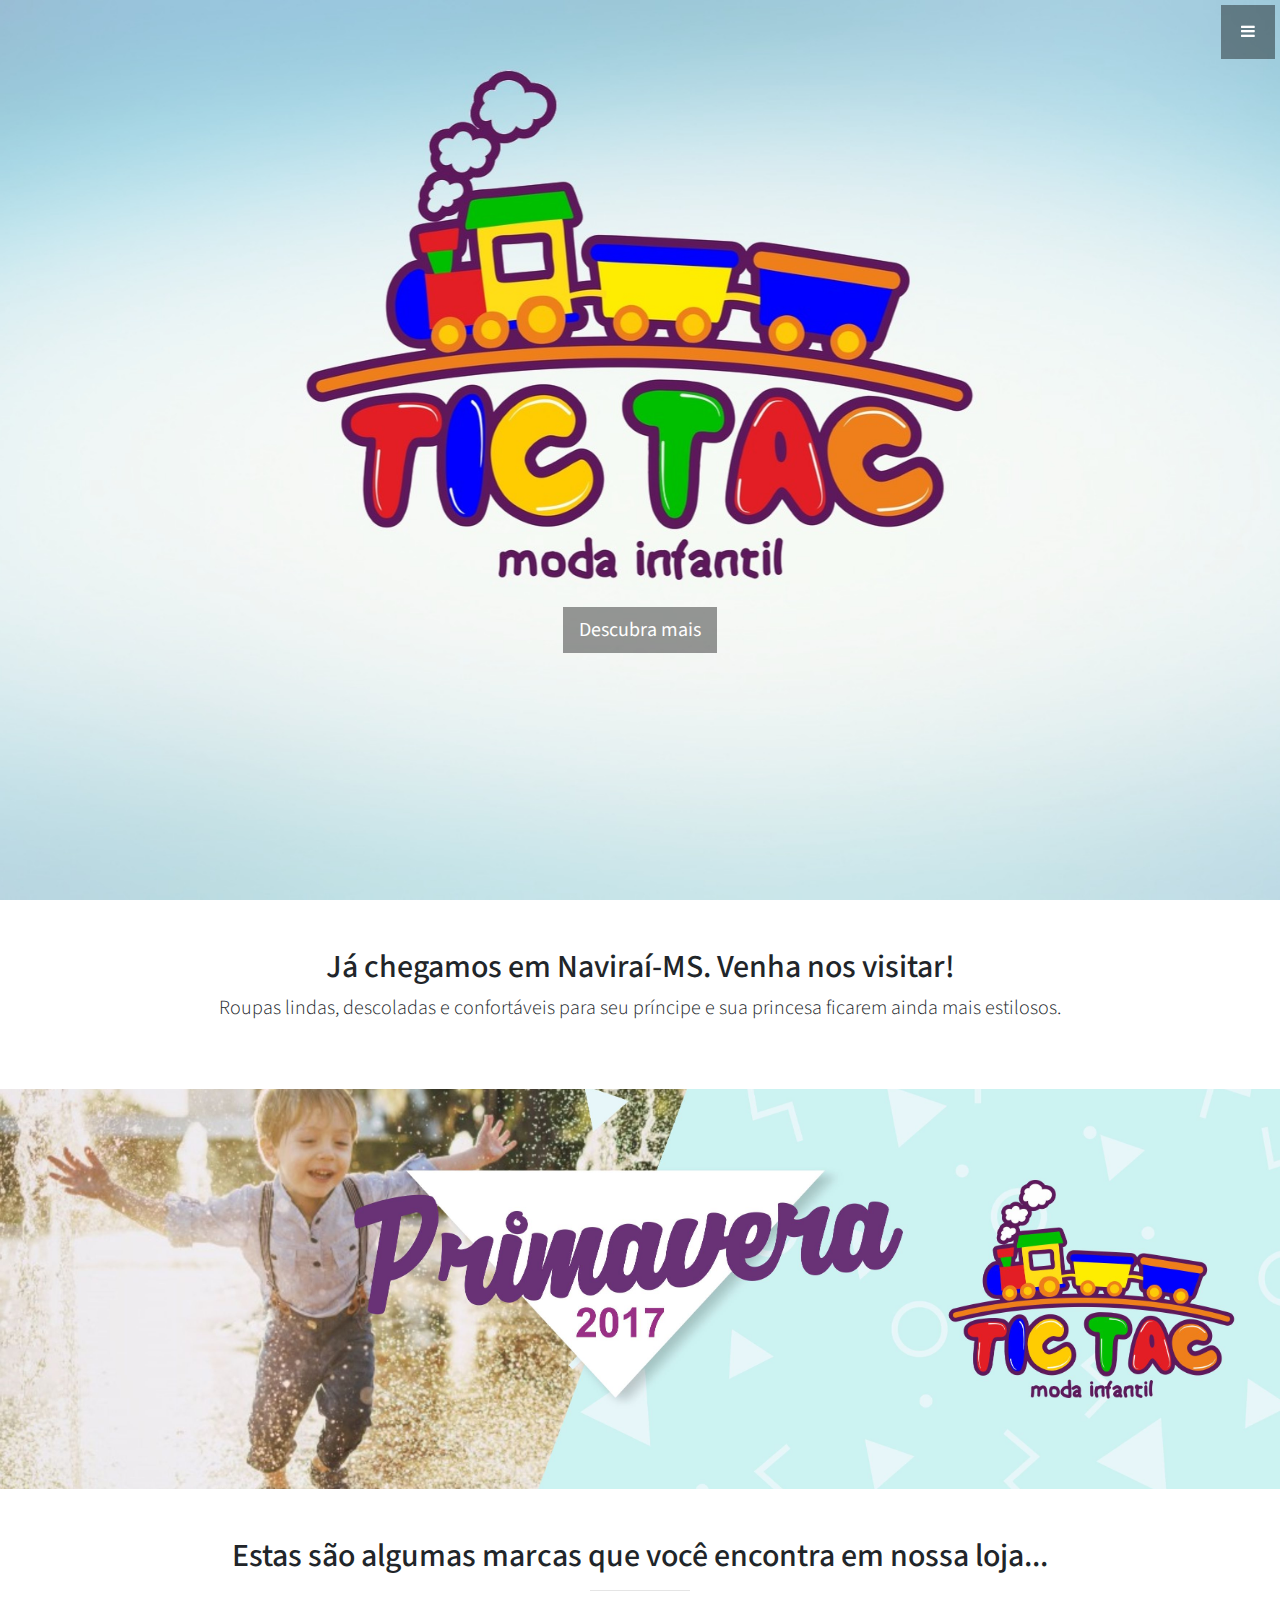
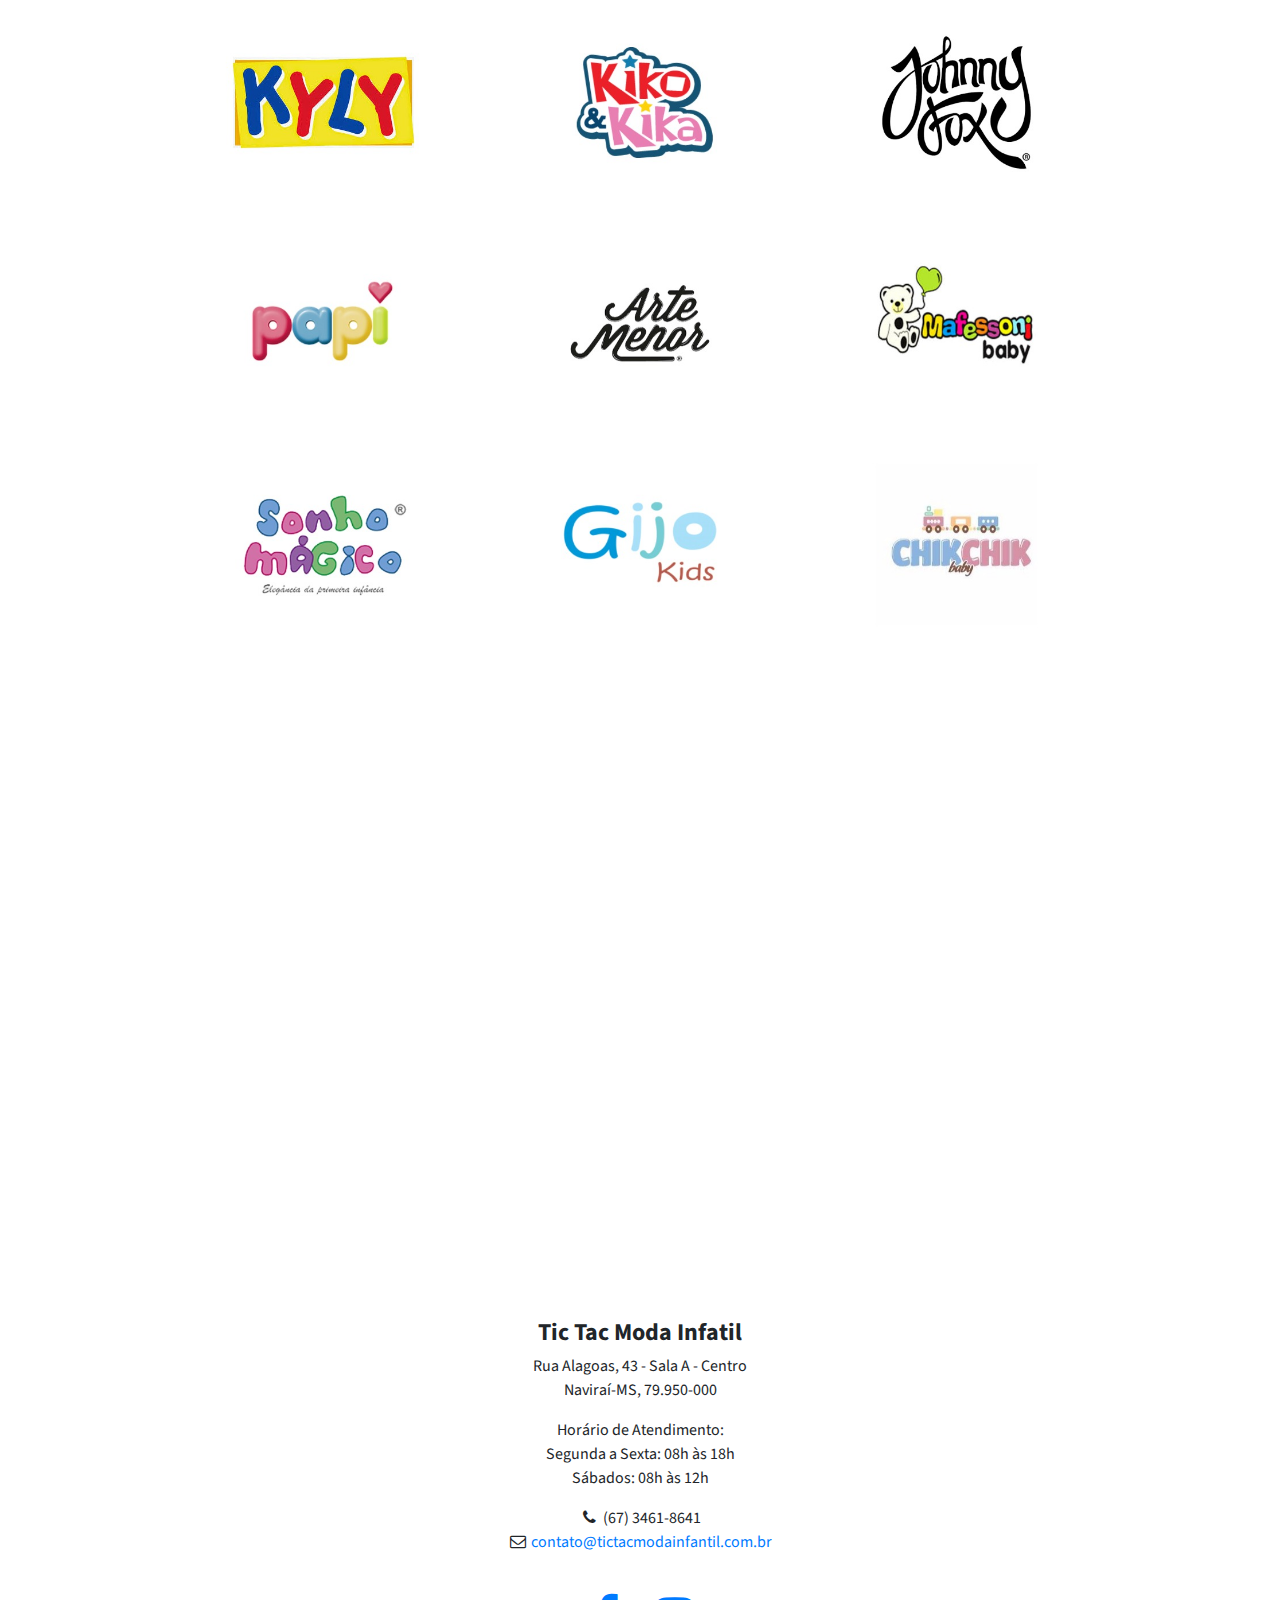
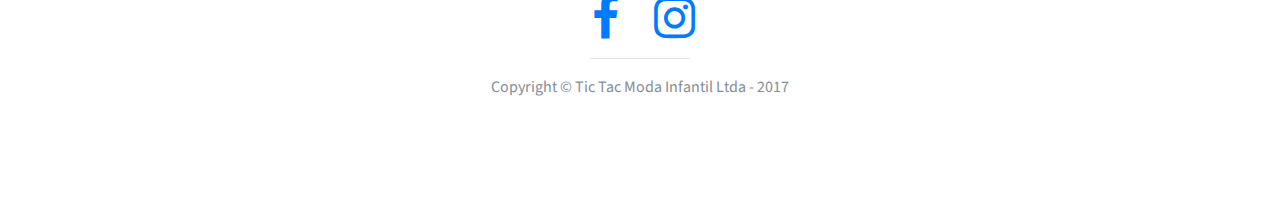
==== index.html @ 109842c3 "Site" ====
<!DOCTYPE html>
<html lang="pt-br">

  <head>

    <meta charset="utf-8">
    <meta name="viewport" content="width=device-width, initial-scale=1, shrink-to-fit=no">
    <meta name="description" content="Tic Tac Moda Infantil Roupas Crianças Navirai MS">
    <meta name="author" content="Tic Tac Moda Infantil Ltda">

    <title>Tic Tac Moda Infantil - Naviraí-MS</title>

    <!-- Bootstrap Core CSS -->
    <link href="vendor/bootstrap/css/bootstrap.min.css" rel="stylesheet">

    <!-- Custom Fonts -->
    <link href="vendor/font-awesome/css/font-awesome.min.css" rel="stylesheet" type="text/css">
    <link href="https://fonts.googleapis.com/css?family=Source+Sans+Pro:300,400,700,300italic,400italic,700italic" rel="stylesheet" type="text/css">

    <!-- Custom CSS -->
    <link href="css/stylish-portfolio.css" rel="stylesheet">

  </head>

  <body>
    <!-- Navigation -->
    <a id="menu-toggle" href="#" class="btn btn-dark btn-lg toggle">
      <i class="fa fa-bars"></i>
    </a>
    <nav id="sidebar-wrapper">
      <ul class="sidebar-nav">
        <a id="menu-close" href="#" class="btn btn-light btn-lg pull-right toggle">
          <i class="fa fa-times"></i>
        </a>
        <li class="sidebar-brand">
          <a class="js-scroll-trigger" href="#top">Tic Tac Moda Infantil</a>
        </li>
        <li>
          <a class="js-scroll-trigger" href="#top">Principal</a>
        </li>
        <li>
          <a class="js-scroll-trigger" href="#about">Sobre</a>
        </li>
        <li>
          <a class="js-scroll-trigger" href="#portfolio">Marcas</a>
        </li>
        <li>
          <a class="js-scroll-trigger" href="#contact" onclick=$("#menu-close").click();>Contato</a>
        </li>
      </ul>
    </nav>

    <!-- Header -->
    <header class="header" id="top">
      <div class="text-vertical-center">
        <!-- <h1>Start Bootstrap</h1>
        <h3>Free Bootstrap Themes &amp; Templates</h3> -->
        <br><br><br><br><br><br><br><br><br><br><br><br><br><br><br>
        <a href="#about" class="btn btn-dark btn-lg js-scroll-trigger">Descubra mais</a>
      </div>
    </header>
    
    
    <!-- About -->
    <section id="about" class="about">
      <div class="container text-center">
        <h2>Já chegamos em Naviraí-MS. Venha nos visitar!</h2>
        <p class="lead">Roupas lindas, descoladas e confortáveis para seu príncipe e sua princesa ficarem ainda mais estilosos.</p>
      </div>
      <!-- /.container -->
    </section>

    <!-- Callout -->
    <aside class="callout">
      <div class="text-vertical-center">
        <!-- <h1>Vertically Centered Text</h1> -->
      </div>
    </aside>

    <!-- Marcas -->
    <section id="portfolio" class="portfolio">
      <div class="container">
        <div class="row">
          <div class="col-lg-10 mx-auto text-center">
            <h2>Estas são algumas marcas que você encontra em nossa loja...</h2>
            <hr class="small">
            <div class="row">
              <div class="col-md-4">
                <div class="portfolio-item">
                    <img class="img-portfolio img-fluid" src="img/marca1.jpg">
                </div>
              </div>
              <div class="col-md-4">
                <div class="portfolio-item">
                    <img class="img-portfolio img-fluid" src="img/marca2.jpg">
                </div>
              </div>
              <div class="col-md-4">
                <div class="portfolio-item">
                    <img class="img-portfolio img-fluid" src="img/marca3.jpg">
                </div>
              </div>
              <div class="col-md-4">
                <div class="portfolio-item">
                    <img class="img-portfolio img-fluid" src="img/marca4.jpg">
                </div>
              </div>
              <div class="col-md-4">
                <div class="portfolio-item">
                    <img class="img-portfolio img-fluid" src="img/marca5.jpg">
                </div>
              </div>
              <div class="col-md-4">
                <div class="portfolio-item">
                    <img class="img-portfolio img-fluid" src="img/marca6.jpg">
                </div>
              </div>
              <div class="col-md-4">
                <div class="portfolio-item">
                    <img class="img-portfolio img-fluid" src="img/marca7.jpg">
                </div>
              </div>
              <div class="col-md-4">
                <div class="portfolio-item">
                    <img class="img-portfolio img-fluid" src="img/marca8.jpg">
                </div>
              </div>
              <div class="col-md-4">
                <div class="portfolio-item">
                    <img class="img-portfolio img-fluid" src="img/marca9.jpg">
                </div>
              </div>
            </div>
          </div>
          <!-- /.col-lg-10 -->
        </div>
        <!-- /.row -->
      </div>
      <!-- /.container -->
    </section>

    <!-- Call to Action 
    <aside class="call-to-action bg-primary text-white">
      <div class="container text-center">
        <h3>The buttons below are impossible to resist.</h3>
        <a href="#" class="btn btn-lg btn-light">Click Me!</a>
        <a href="#" class="btn btn-lg btn-dark">Look at Me!</a>
      </div>
    </aside>
    -->

    <!-- Map -->
    <section id="contact" class="map">
      <iframe width="100%" height="100%" frameborder="0" scrolling="no" marginheight="0" marginwidth="0" src="https://www.google.com/maps/embed?pb=!1m18!1m12!1m3!1d3086.860988605522!2d-54.1990154940218!3d-23.06350246120605!2m3!1f0!2f0!3f0!3m2!1i1024!2i768!4f13.1!3m3!1m2!1s0x948b8f197a2b4b1d%3A0x7fdecdcbbccff706!2sR.+Alagoas%2C+43+-+Jardim+Vale+Encantado%2C+Navira%C3%AD+-+MS%2C+79950-000!5e0!3m2!1spt-BR!2sbr!4v1505847786179;output=embed"></iframe>
      <br/>
      <small>
        <a href="https://maps.google.com/maps?f=q&amp;source=embed&amp;hl=en&amp;geocode=&amp;q=Twitter,+Inc.,+Market+Street,+San+Francisco,+CA&amp;aq=0&amp;oq=twitter&amp;sll=28.659344,-81.187888&amp;sspn=0.128789,0.264187&amp;ie=UTF8&amp;hq=Twitter,+Inc.,+Market+Street,+San+Francisco,+CA&amp;t=m&amp;z=15&amp;iwloc=A"></a>
      </small>
    </section>

    <!-- Footer -->
    <footer>
      <div class="container">
        <div class="row">
          <div class="col-lg-10 mx-auto text-center">
            <h4>
              <strong>Tic Tac Moda Infatil</strong>
            </h4>
            <p>Rua Alagoas, 43 - Sala A - Centro
              <br>Naviraí-MS, 79.950-000
            </p>
            <p>Horário de Atendimento:
              <br>Segunda a Sexta: 08h às 18h
              <br>Sábados: 08h às 12h
            </p>
            <ul class="list-unstyled">
              <li>
                <i class="fa fa-phone fa-fw"></i>
                (67) 3461-8641</li>
              <li>
                <i class="fa fa-envelope-o fa-fw"></i>
                <a href="mailto:contato@tictacmodainfantil.com.br">contato@tictacmodainfantil.com.br</a>
              </li>
            </ul>
            <br>
            <ul class="list-inline">
              <li class="list-inline-item">
                <a href="https://fb.me/TicTacNavirai"  target="_blank">
                  <i class="fa fa-facebook fa-fw fa-3x"></i>
                </a>
              </li>
              <li class="list-inline-item">
                <a href="https://www.instagram.com/tictacnavirai"  target="_blank">
                  <i class="fa fa-instagram fa-fw fa-3x"></i>
                </a>
              </li>
            </ul>
            <hr class="small">
            <p class="text-muted">Copyright &copy; Tic Tac Moda Infantil Ltda - 2017</p>
          </div>
        </div>
      </div>
      <a id="to-top" href="#top" class="btn btn-dark btn-lg js-scroll-trigger">
        <i class="fa fa-chevron-up fa-fw fa-1x"></i>
      </a>
    </footer>

    <!-- Bootstrap core JavaScript -->
    <script src="vendor/jquery/jquery.min.js"></script>
    <script src="vendor/popper/popper.min.js"></script>
    <script src="vendor/bootstrap/js/bootstrap.min.js"></script>

    <!-- Plugin JavaScript -->
    <script src="vendor/jquery-easing/jquery.easing.min.js"></script>

    <!-- Custom scripts for this template -->
    <script src="js/stylish-portfolio.js"></script>

  </body>

</html>
---- css/stylish-portfolio.css ----
/*!
 * Start Bootstrap - Stylish Portfolio (http://startbootstrap.com/)
 * Copyright 2013-2017 Start Bootstrap
 * Licensed under MIT (https://github.com/BlackrockDigital/startbootstrap/blob/gh-pages/LICENSE)
 */


/* Global Styles */

html,
body {
    width: 100%;
    height: 100%;
}

body {
    font-family: 'Source Sans Pro', 'Helvetica Neue', Helvetica, Arial, sans-serif;
}

.text-vertical-center {
    display: table-cell;
    text-align: center;
    vertical-align: middle;
}

.text-vertical-center h1 {
    font-size: 4.5em;
    font-weight: 700;
    margin: 0;
    padding: 0;
}


/* Custom Button Styles */

.btn-dark {
    color: #fff;
    border: none;
    border-radius: 0;
    background-color: rgba(0, 0, 0, .4);
}

.btn-dark:hover,
.btn-dark:focus,
.btn-dark:active {
    color: #fff;
    background-color: rgba(0, 0, 0, .7);
}

.btn-light {
    color: #333;
    border: none;
    border-radius: 0;
    background-color: rgb(255, 255, 255);
}

.btn-light:hover,
.btn-light:focus,
.btn-light:active {
    color: #333;
    background-color: rgba(255, 255, 255, .8);
}


/* Custom Horizontal Rule */

hr.small {
    max-width: 100px;
}


/* Side Menu */

#sidebar-wrapper {
    position: fixed;
    z-index: 1000;
    right: 0;
    overflow-y: auto;
    width: 250px;
    height: 100%;
    -webkit-transition: all .4s ease 0s;
    -moz-transition: all .4s ease 0s;
    -ms-transition: all .4s ease 0s;
    -o-transition: all .4s ease 0s;
    transition: all .4s ease 0s;
    transform: translateX(250px);
    background: #222;
}

.sidebar-nav {
    position: absolute;
    top: 0;
    width: 250px;
    margin: 0;
    padding: 0;
    list-style: none;
}

.sidebar-nav li {
    line-height: 40px;
    text-indent: 20px;
}

.sidebar-nav li a {
    display: block;
    text-decoration: none;
    color: #999;
}

.sidebar-nav li a:hover {
    text-decoration: none;
    color: #fff;
    background: rgba(255, 255, 255, .2);
}

.sidebar-nav li a:active,
.sidebar-nav li a:focus {
    text-decoration: none;
}

.sidebar-nav > .sidebar-brand {
    font-size: 18px;
    line-height: 55px;
    height: 55px;
}

.sidebar-nav > .sidebar-brand a {
    color: #999;
}

.sidebar-nav > .sidebar-brand a:hover {
    color: #fff;
    background: none;
}

#menu-toggle {
    position: fixed;
    z-index: 1;
    top: 0;
    right: 0;
}

#sidebar-wrapper.active {
    right: 250px;
    width: 250px;
    -webkit-transition: all .4s ease 0s;
    -moz-transition: all .4s ease 0s;
    -ms-transition: all .4s ease 0s;
    -o-transition: all .4s ease 0s;
    transition: all .4s ease 0s;
}

.toggle {
    font-size: 1em;
    margin: 5px 5px 0 0;
    padding: 15px 20px;
}


/* Header */

.header {
    position: relative;
    display: table;
    width: 100%;
    height: 100%;
    background: url(../img/bg.jpg) no-repeat center center scroll;
    -webkit-background-size: cover;
    -moz-background-size: cover;
    -o-background-size: cover;
    background-size: cover;
}

@media only screen and (max-width: 767px) {
    .header {
        position: relative;
        display: table;
        width: 100%;
        height: 100%;
        background: url(../img/bg-mobile.jpg) no-repeat center center scroll;
        -webkit-background-size: cover;
        -moz-background-size: cover;
        -o-background-size: cover;
        background-size: cover;
        }
  }

/* About */

.about {
    padding: 50px 0;
}


/* Services */

.services {
    padding: 50px 0;
}

.service-item {
    margin-bottom: 30px;
}


/* Callout */

.callout {
    display: table;
    width: 100%;
    height: 400px;
    color: #fff;
    background: url(../img/callout.jpg) no-repeat center center scroll;
    -webkit-background-size: cover;
    -moz-background-size: cover;
    -o-background-size: cover;
    background-size: cover;
}


/* Portfolio */

.portfolio {
    padding: 50px 0;
}

.portfolio-item {
    margin-bottom: 30px;
}

.img-portfolio {
    margin: 0 auto;
}

.img-portfolio:hover {
    opacity: .8;
}


/* Call to Action */

.call-to-action {
    padding: 50px 0;
}

.call-to-action .btn {
    margin: 10px;
}


/* Map */

.map {
    height: 500px;
}

@media(max-width:768px) {
    .map {
        height: 75%;
    }
}

.map iframe {
    pointer-events: none;
}


/* Footer */

footer {
    padding: 100px 0;
}

#to-top {
    font-size: 1em;
    position: fixed;
    right: 5px;
    bottom: 5px;
    display: none;
    padding: 15px 20px;
}

div.shadow {
    position:absolute;
    max-width:45%;
    max-height:45%;
    top:50%;
    left:50%;
    overflow:visible;
}
img.logo {
    position:relative;
    max-width:100%;
    max-height:100%;
    margin-top:-50%;
    margin-left:-50%;
}
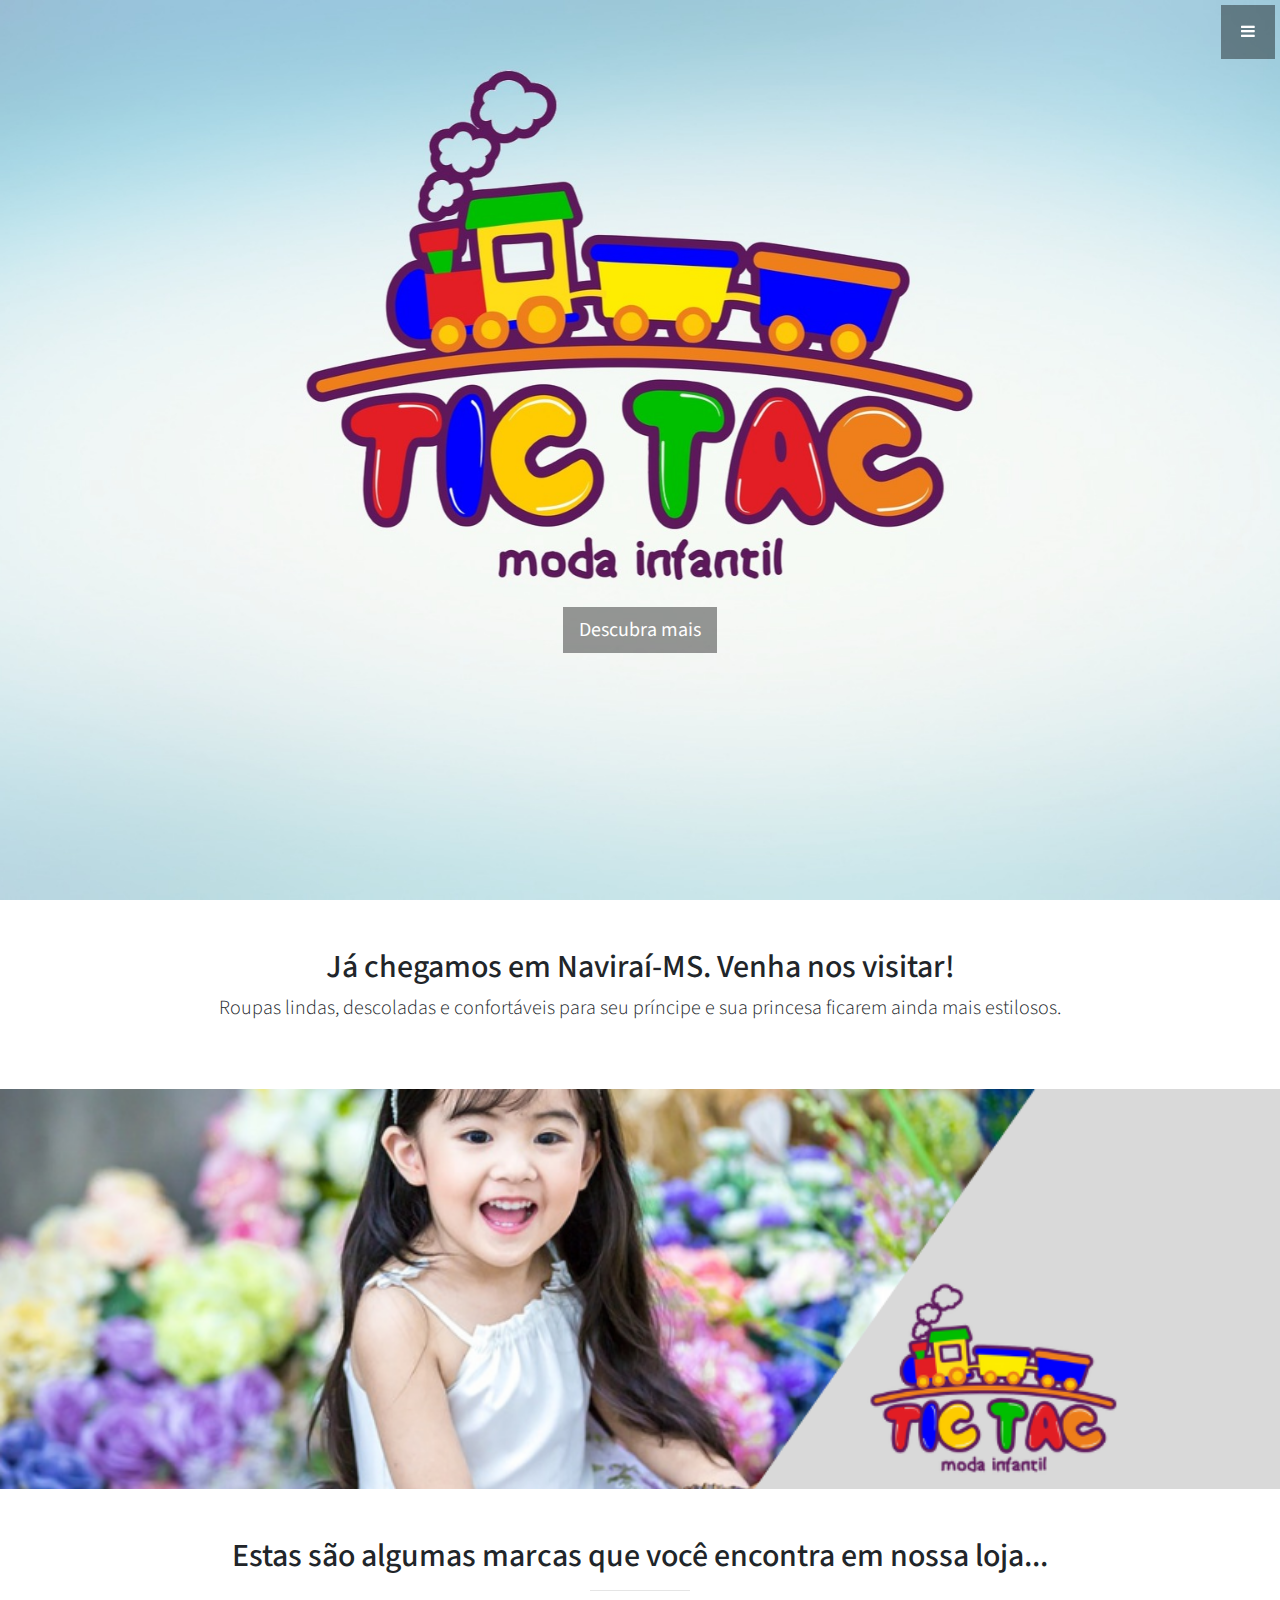
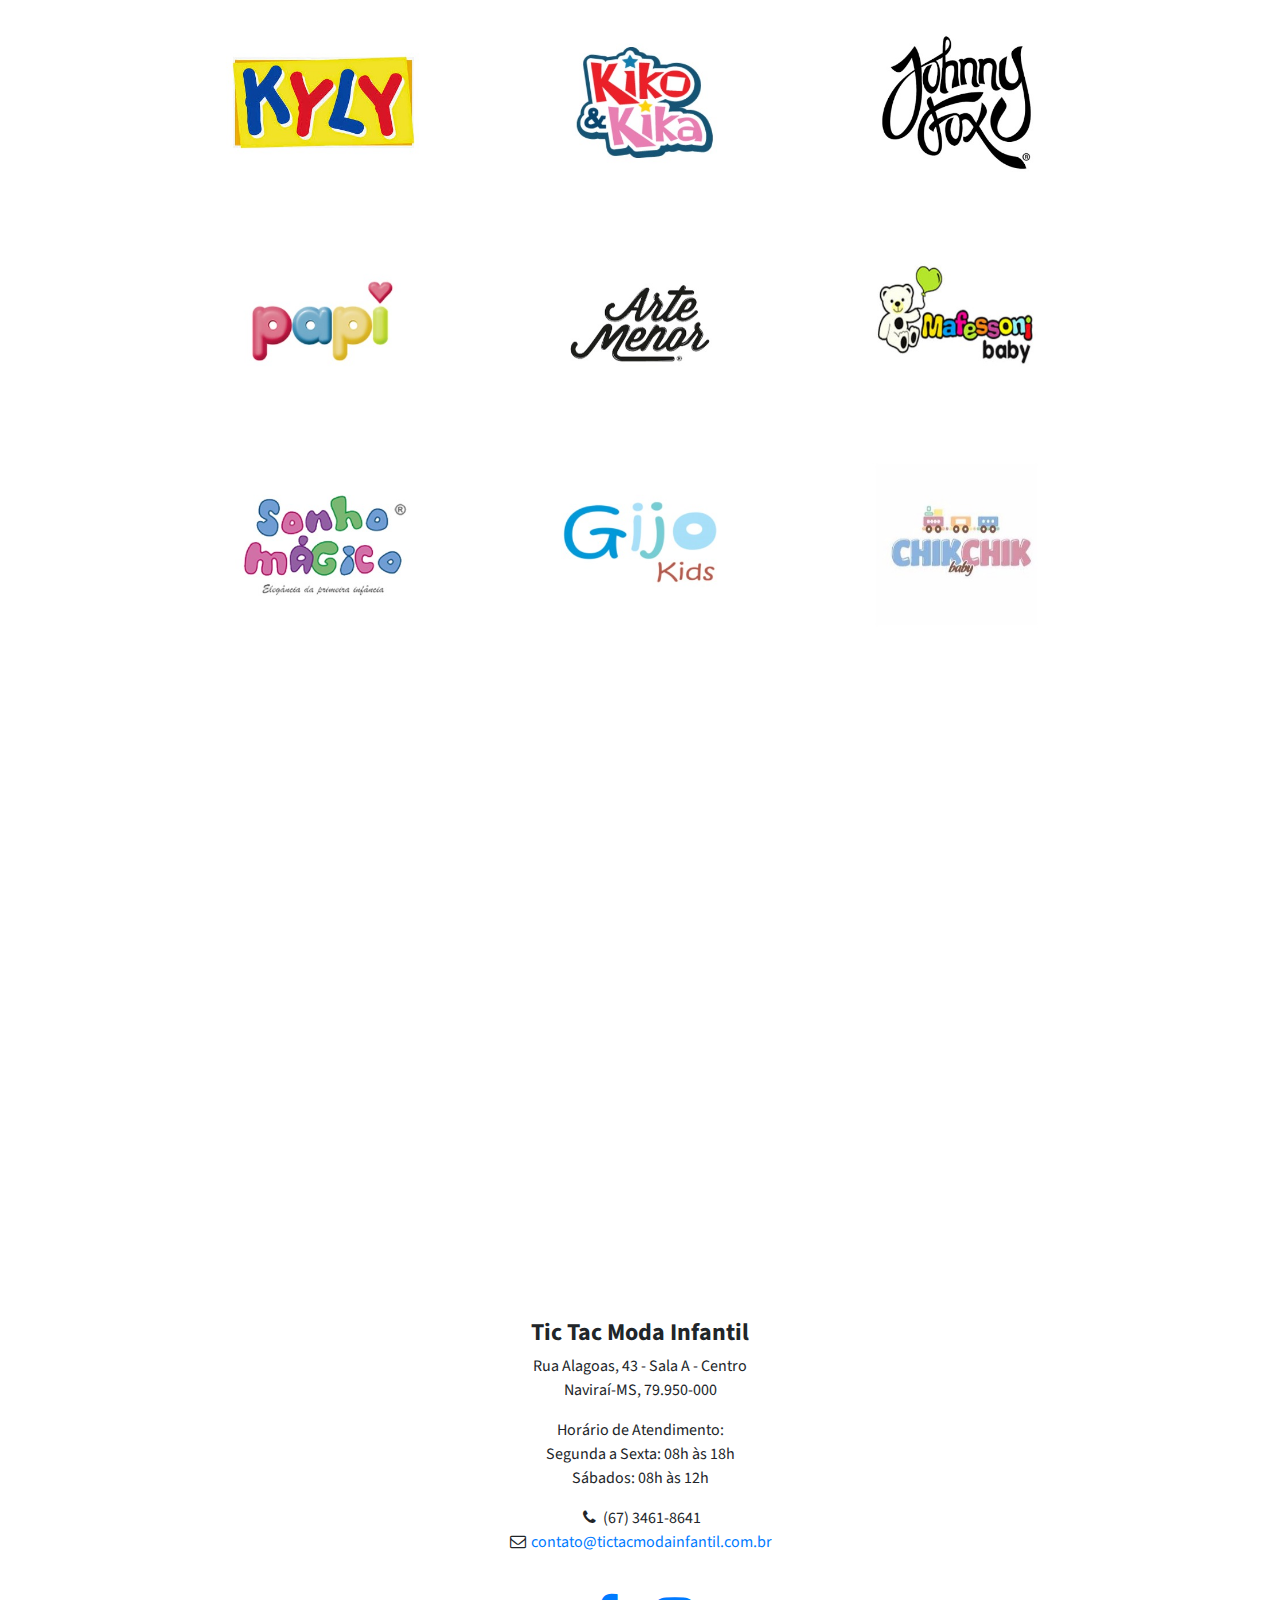
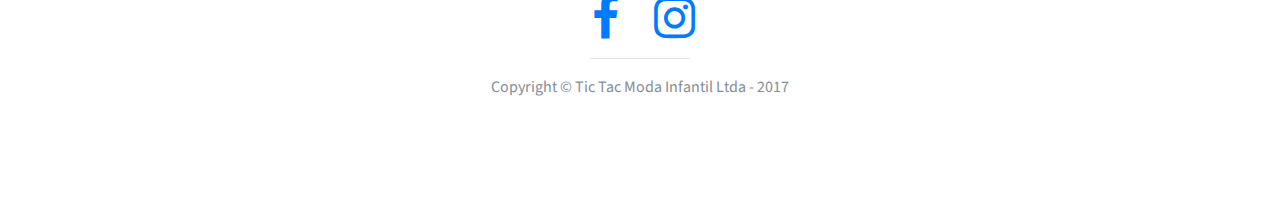
==== commit 0844716b: "Erro no nome" ====
--- a/index.html
+++ b/index.html
@@ -164,7 +164,7 @@
         <div class="row">
           <div class="col-lg-10 mx-auto text-center">
             <h4>
-              <strong>Tic Tac Moda Infatil</strong>
+              <strong>Tic Tac Moda Infantil</strong>
             </h4>
             <p>Rua Alagoas, 43 - Sala A - Centro
               <br>Naviraí-MS, 79.950-000
--- a/css/stylish-portfolio.css
+++ b/css/stylish-portfolio.css
@@ -210,7 +210,7 @@
     width: 100%;
     height: 400px;
     color: #fff;
-    background: url(../img/callout.jpg) no-repeat center center scroll;
+    background: url(../img/callout2.png) no-repeat center center scroll;
     -webkit-background-size: cover;
     -moz-background-size: cover;
     -o-background-size: cover;
@@ -294,4 +294,4 @@
     max-height:100%;
     margin-top:-50%;
     margin-left:-50%;
-}+}
